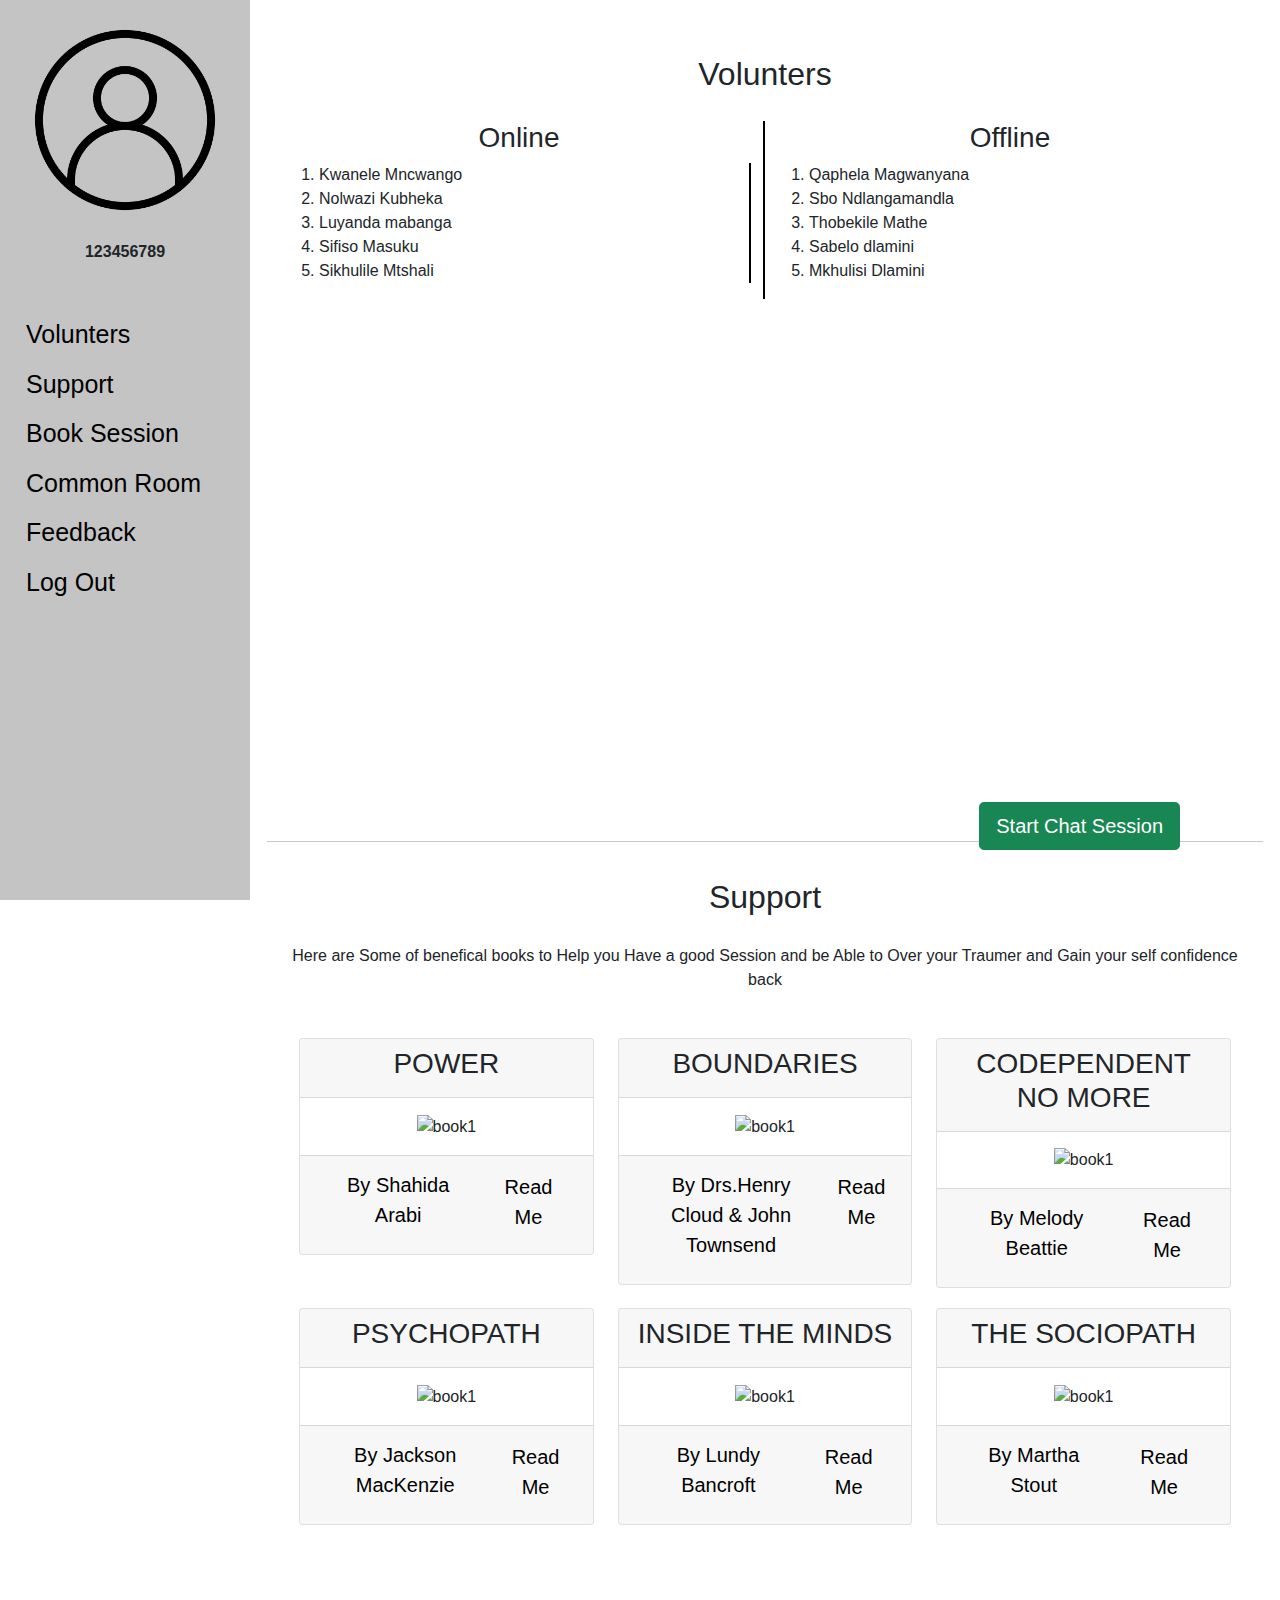
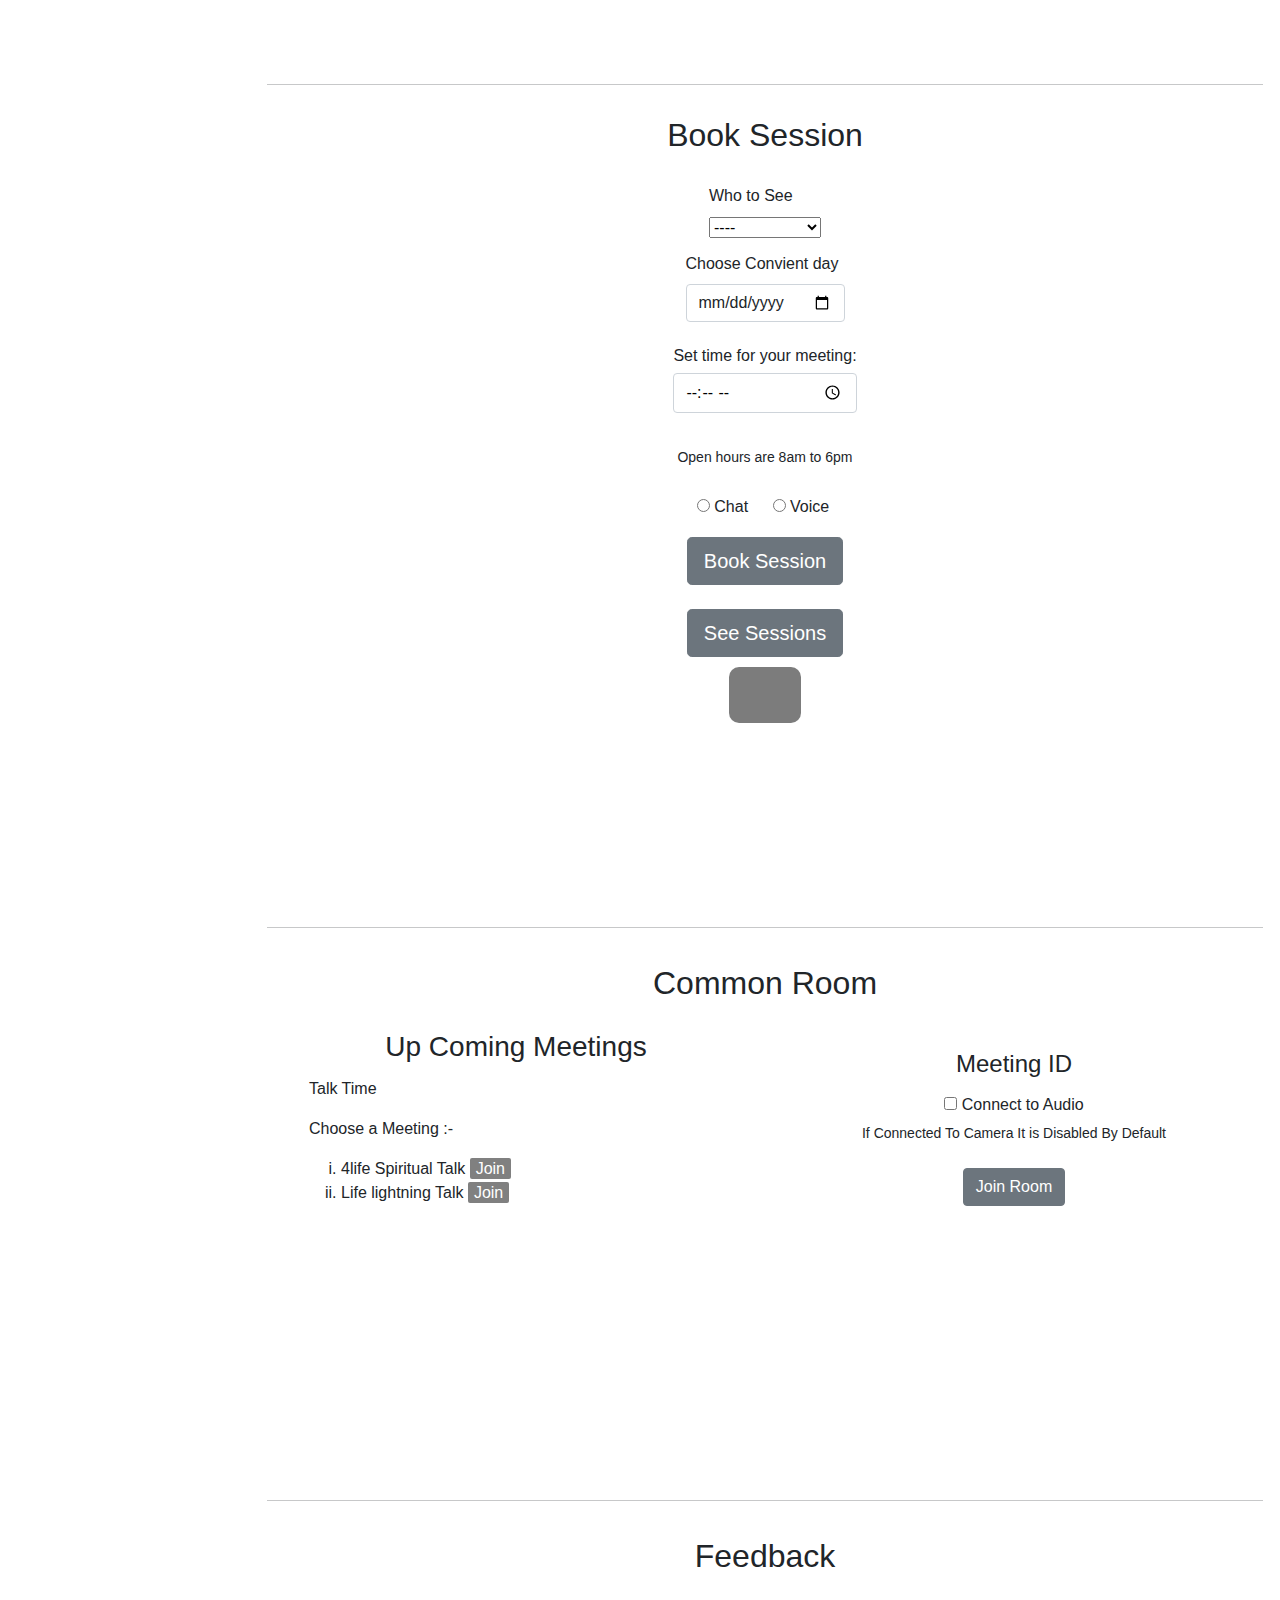
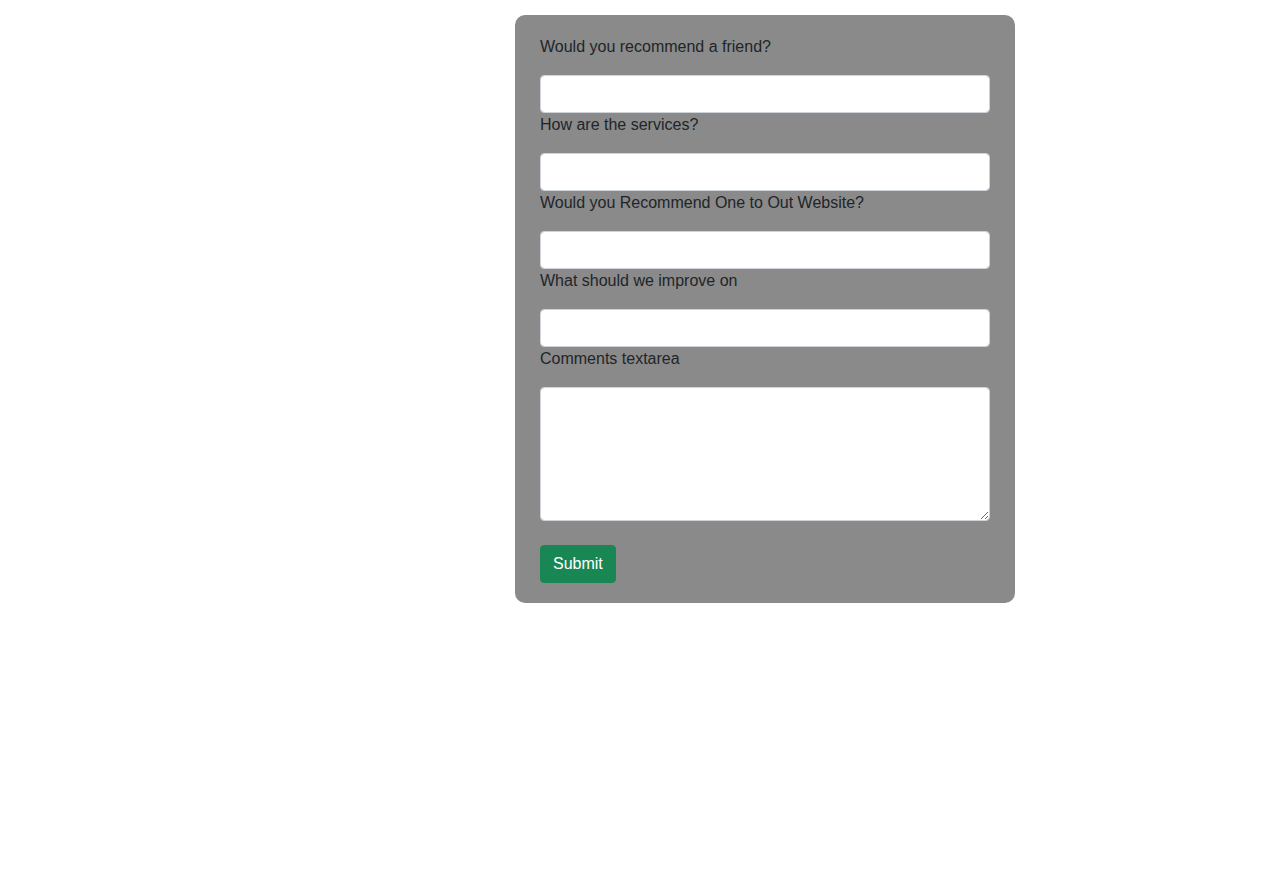
==== dash-victim.html @ 4c10d36b "Added New files" ====
<!DOCTYPE html>
<html lang="en">

<head>
  <meta charset="UTF-8">
  <meta http-equiv="X-UA-Compatible" content="IE=edge">
  <meta name="viewport" content="width=device-width, initial-scale=1.0">
  <link href="https://cdn.jsdelivr.net/npm/bootstrap@5.0.0-beta3/dist/css/bootstrap.min.css" rel="stylesheet" integrity="sha384-eOJMYsd53ii+scO/bJGFsiCZc+5NDVN2yr8+0RDqr0Ql0h+rP48ckxlpbzKgwra6" crossorigin="anonymous">
  <link rel="stylesheet" href="css/bootstrap.css">
  <link rel="stylesheet" href="https://pro.fontawesome.com/releases/v5.10.0/css/all.css" integrity="sha384-AYmEC3Yw5cVb3ZcuHtOA93w35dYTsvhLPVnYs9eStHfGJvOvKxVfELGroGkvsg+p" crossorigin="anonymous"/>
  <link rel="stylesheet" href="css/styles.css">

  <script src="js/jquery-3.6.0.js"></script>
  <script src="js/dash-victim.js"></script>
  <title>DashBoard | Victim</title>
</head>

<body>
  <div class="container-fluid">

    <div class="sidenav">
      <img src="./assets/usericon.png" alt="anonymous user" class="img-fluid">
      <p class="text-md-center">123456789</p>
      <div class="dash-content">
        <a href="#volunters">Volunters</a>
        <a href="#support">Support</a>
        <a href="#book-session">Book Session</a>
        <a href="#common-room">Common Room</a>
        <a href="#feedback">Feedback</a>
        <a href="index.html"><i class="fad fa-sign-out"></i> Log Out</a>
      </div>
    </div>

    <div class="main">
      <!-- Volunter section -->
      <div class="container-fluid" id="volunters">
        <h2 class="text-center">Volunters</h2>
        <div class="row">
          <div class="col-md-6" id="online">
            <h3 class="text-md-center">Online </h3>
            <div class="onVol">
              <ol id="online">
                <li>Kwanele Mncwango</li>
                <li>Nolwazi Kubheka</li>
                <li>Luyanda mabanga</li>
                <li>Sifiso Masuku</li>
                <li>Sikhulile Mtshali</li>
              </ol>
            </div>
          </div>
          <div class="col-md-6">
            <h3 class="text-md-center">Offline </h3>
            <div class="onVol">
              <ol id="offline">
                <li>Qaphela Magwanyana</li>
                <li>Sbo Ndlangamandla</li>
                <li>Thobekile Mathe</li>
                <li>Sabelo dlamini</li>
                <li>Mkhulisi Dlamini</li>
              </ol>
            </div>
          </div>
        </div>
      </div>
      <hr>
      <!-- support section -->
      <div class="container-fluid" id="support">
        <h2 class="text-center">Support</h2>
        <p class="text-center
        
        ">Here are Some of benefical books to Help you Have a good Session and be Able to Over your Traumer and Gain your self confidence back</p>
        <div class="row">
          <div class="col-md-4 s-support">
            <div class="card">
              <div class="card-header">
                <h3>POWER</h3>
              </div>
              <div class="card-body">
                <img src="https://miro.medium.com/max/333/1*yZU6FsTKZDG6vWjP9fsI4g.png" alt="book1" class="img-fluid">
              </div>
              <div class="card-footer d-flex justify-content-around">
                <p>By Shahida Arabi</p>
                <a href="https://www.amazon.com/POWER-Surviving-Narcissistic-Collection-Narcissism/dp/1945796324/ref=sr_1_1?s=books&ie=UTF8&qid=1527396830&sr=1-1&keywords=power+surviving+and+thriving+after+narcissistic+abuse">Read Me</a>
              </div>
            </div>
          </div>
          <div class="col-md-4 s-support">
            <div class="card">
              <div class="card-header">
                <h3>BOUNDARIES</h3>              
              </div>
              <div class="card-body">
                <img src="https://miro.medium.com/max/333/1*iurOV4dT2l7QTVrExcYq_g.png" alt="book1" class="img-fluid">
              </div>
              <div class="card-footer d-flex justify-content-between">
                <p>By Drs.Henry Cloud & John Townsend</p>
                <a href="https://www.amazon.com/Boundaries-Updated-Expanded-When-Control/dp/0310351804/ref=sr_1_1?s=books&ie=UTF8&qid=1527386803&sr=1-1&keywords=boundaries+by+cloud">Read Me</a>
              </div>
            </div>
          </div>
          <div class="col-md-4 s-support">
            <div class="card">
              <div class="card-header">
                <h3>CODEPENDENT NO MORE</h3>              
              </div>
              <div class="card-body">
                <img src="https://miro.medium.com/max/320/1*8thac5GpHJk7P8rJvAa6Fw.jpeg" alt="book1" class="img-fluid">
              </div>
              <div class="card-footer d-flex justify-content-around">
                <p>By Melody Beattie</p>
                <a href="https://www.amazon.com/Codependent-No-More-Controlling-Yourself/dp/0894864025/ref=sr_1_3?s=books&ie=UTF8&qid=1527387179&sr=1-3&keywords=codependent+no+more">Read Me</a>
              </div>
            </div>
          </div>

          <div class="col-md-4 s-support">
            <div class="card">
              <div class="card-header">
                <h3>PSYCHOPATH</h3>              
              </div>
              <div class="card-body">
                <img src="https://miro.medium.com/max/333/1*yyHXCmJdSivTnD1JJiCYqQ.png" alt="book1" class="img-fluid">
              </div>
              <div class="card-footer d-md-flex justify-content-around">
                <p>By Jackson MacKenzie</p>
                <a href="#">Read Me</a>
              </div>
            </div>
          </div>
          <div class="col-md-4 s-support">
            <div class="card">
              <div class="card-header">
                <h3>INSIDE THE MINDS</h3>              
              </div>
              <div class="card-body">
                <img src="https://miro.medium.com/max/333/1*FtLapRXrFWLoQn6FyBXBxw.png" alt="book1" class="img-fluid">
              </div>
              <div class="card-footer d-flex justify-content-around">
                <p>By Lundy Bancroft</p>
                <a href="https://www.amazon.com/Why-Does-He-That-Controlling/dp/0425191656/ref=sr_1_1?s=books&ie=UTF8&qid=1527402056&sr=1-1&keywords=why+does+he+do+that">Read Me</a>
              </div>
            </div>
          </div>
          <div class="col-md-4 s-support">
            <div class="card">
              <div class="card-header">
                <h3>THE SOCIOPATH</h3>              
              </div>
              <div class="card-body">
                <img src="https://www.hachette.co.uk/wp-content/uploads/2019/11/hbg-title-9781529331288-33.jpg?fit=817%2C1250" alt="book1" class="img-fluid">
              </div>
              <div class="card-footer d-md-flex justify-content-around">
                <p>By Martha Stout</p>
                <a href="https://www.amazon.com/Sociopath-Next-Door-Martha-Stout/dp/0767915828/ref=sr_1_1?s=books&ie=UTF8&qid=1527399372&sr=1-1&keywords=the+sociopath+next+door"> Read Me</a>
              </div>
            </div>
          </div>
        </div>
      </div>
      <hr>
      <!-- book-session section -->
      <div class="container-fluid light" id="book-session">
        <h2 class="text-center">Book Session</h2>
        <div class="container d-md-flex flex-column justify-content-center align-items-center">
          <div class="whomtosee">
            <label for="wtosee" class="form-label">Who to See</label><br>
            <select name="tosee" id="tosee" class="mb-2">
              <option value="">----</option>
              <option value="Counsler">Counsler</option>
              <option value="Pyschologist">Pyschologist</option>
              <option value="Doctor">Doctor</option>
              <option value="Pediarician">Pediarician</option>
            </select>
          </div>

          <div class="form-group">
            <label for="bkmet"  class="form-label">Choose Convient day</label>
            <input id="bkmet" class="form-control mb-2" type="date">
          </div>

          <div class="time">
            <label for="appt" class="form-label">Set time for your meeting:</label>
            <input type="time" id="appt" name="appt" min="09:00" max="18:00" required class="form-control mb-2"><br>
            <small>Open hours are 8am to 6pm</small>
          </div>
          <div class="howsession">
            <label class="radio-inline form-label" id="session">
              <input type="radio" name="tlk" value="chat"> Chat
            </label>
            <label class="radio-inline form-label" id="session">
              <input type="radio" name="tlk" value="Voice"> Voice
            </label>
            <br>
            <input type="button" class="btn btn-secondary btn-lg" value="Book Session" id="confr" aria-pressed="true"><br><br>
            <input type="button" class="btn btn-secondary btn-lg" value="See Sessions" id="seeSession" aria-pressed="true">
          </div>

          <div id="bookDisplay">
            <ul id="lstBkDply">

            </ul>
          </div>

        </div>
      </div>
      <hr>
      <!-- common-room section -->
      <div class="container-fluid" id="common-room">
        <h2 class="text-center">Common Room</h2>
          <div class="row text-md-center">
            <div class="col-md-6 left">
              <h3>Up Coming Meetings</h3>
              <div class="cmmn">
                <p>Talk Time</p>
                <p>Choose a Meeting :-</p>
                <ol id="meetingList">
                  <li>4life Spiritual Talk <span>Join</span></li>
                  <li>Life lightning Talk <span>Join</span></li>
                </ol>
              </div>
            </div>
            <div class="col-md-6 right d-flex flex-column align-items-center justify-content-center">
              <h4>Meeting ID</h4>
              <span id="meetId"></span>
              <label for="Audio">
                <input type="checkbox" name="" id="">
                Connect to Audio
              </label>
              <small>If Connected To Camera It is Disabled By Default</small>
              <br>
              <input type="button" value="Join Room" class="btn btn-secondary">
            </div>
          </div>
      </div>
      <hr>

      <!-- feedback section -->
      <div class="container-fluid" id="feedback">
        <h2 class="text-center">Feedback</h2>
        <div class="container d-flex flex-column align-items-center justify-content-center">
          <div class="fdbck">
            <form action="" method="post">
              <p>Would you recommend a friend?</p>
              <input type="text" class="form-control">
              <p>How are the services?</p>
              <input type="text" class="form-control">
              <p>Would you Recommend One to Out Website?</p>
              <input type="text" class="form-control">
              <p>What should we improve on</p>
              <input type="text" class="form-control">
              <p>Comments textarea</p>
              <textarea name="" id="" cols="50" class="form-control" rows="5"></textarea>
              <br>
              <input type="button" value="Submit" class="btn btn-success">
            </form>
          </div>
        </div>
      </div>

      <!-- chat section -->
      <div id="mySideChat" class="sidechat">
        <a href="javascript:void(0)" class="closebtn" id="closeChat">&times;</a>

        <div class="container">
          <div class="messageBox">
            <ul>
              <p class="bg-secpndary p-2">Hey</p>
              <p class="bg-primary p-2">Hello Too</p>
            </ul>
          </div>
          <div class="input-container">
            <input type="text" class="form-control" placeholder="Write a Message">
            <i class="fad fa-paper-plane icon"></i>
          </div>        
        </div>
      </div>

      <input type="button" id="chat" value="Start Chat Session" class="btn btn-success btn-lg">
    </div>
  </div>
  </div>
</body>

</html>
---- css/styles.css ----
@import url("https://fonts.googleapis.com/css2?family=Ubuntu:wght@300&display=swap");

* {
  font-family: "Ubuntu", sans-serif;
  padding: 0;
  margin: 0;
  box-sizing: border-box;
}
.loginContainer {
  background-color: white;
  color: aliceblue;
  width: 100vw;
  height: 100vh;
  position: fixed;
}

.login,
.register {
  height: 70vh;
  width: 50vw;
  display: flex;
  align-items: center;
  flex-direction: column;
  justify-content: space-around;
  background-color: grey;
  border-radius: 20px;
  margin: 10% auto;
}
.inputs div {
  margin-top: 20px;
}

a {
  text-decoration: none;
  color: white;
}
a:hover {
  color: white;
}
.lgn {
  margin-left: 10px;
}
.loginContainer{
    background-color: white;
    color: aliceblue;
    width: 100vw;
    height: 100vh;
    position: fixed;
}

.login, .register{
    height: 60vh;
    width: 50vw;
    display: flex;
    align-items: center;
    flex-direction: column;
    justify-content: space-around;
    background-color:grey;
    border-radius: 20px;
    margin: 10% auto;
}
.inputs div{
 margin-top: 20px;
}

a{
    text-decoration: none;
    color: white;
}
a:hover{
color: white;
}
.lgn{
    margin-left: 10px;
}
/* *******************
***dasbboard victim***
*********************/

.sidenav {
  background-color: #c4c4c4;
  position: fixed;
  width: 250px;
  height: 100%;
  top: 0;
  left: 0;
  z-index: 1;
  text-align: center;
}
.sidenav > .dash-content {
  text-align: left;
  padding: 10px;
}
.sidenav p {
  font-weight: 700;
  padding: 20px 0;
}
.sidenav > .dash-content a {
  padding: 6px 8px 6px 16px;
  text-decoration: none;
  font-size: 25px;
  color: black;
  display: block;
}
.sidenav img{
  max-width: 200px;
  max-height: 200px;
  margin-top: 20px;
}


.sidenav>.dash-content a:hover {
  color: white;
}

.main {
  margin-left: 250px;
  padding: 5px;
  min-height: 500px;
  width: auto;
  position: relative;
  overflow-x: hidden;
}
.main h2{
  padding: 20px;
}
#online {
  border-right: 2px solid black;
}

/***** volunter section *****/

#volunters {
  min-height: 90vh;
  margin: 10px auto;
  position: relative;
  padding: 20px;
}

/***** support section *****/
#support{
  min-height: 90vh;
  margin: 10px auto;
  position: relative;
}
#support>.row{
  text-align: center;
  margin-bottom: 10px;
  padding: 20px;
}
#support>.row>.s-support{
  text-align: center;
  margin: 10px auto;
  border-radius: 10px;
}
#support>.row>.s-support a{
  color: #000000;
  font-size: 20px;
  text-align: center;
  padding: 8px 10px 0 10px;
}
#support>.row>.s-support a:hover{
  color: #ffffff;
  font-size: 20px;
  background-color: grey;
  font-weight: 500;
  padding: 8px 10px 0 10px;
  border-radius: 4px;


}
#support>.row>.s-support p{
  color: #000000;
  font-size: 20px;
  padding: 6px 10px 0 10px;
  text-align: center;
}
#support>.row>.s-support img{
  width: auto;
  height: 400px;
  text-align: center;
}
/***** book section *****/
#book-session{
  min-height: 90vh;
  margin: 10px auto;
  position: relative;
}
#book-session h2{

  padding: 15px;
}
.calendar {
  height: max-content;
  width: max-content;
  background-color: white;
  border-radius: 30px;
  padding: 10px;
  position: relative;
  overflow: hidden;
}
#bookDisplay{
  background-color: rgba(0, 0, 0, 0.514);
  color: #f1f1f1;
  padding: 20px;
  font-size: 25px;
  border-radius: 10px;
}
#lstBkDsply{
  list-style: armenian;
}
/****** time *******/
.time {
  padding: 10px;
  text-align: center;
}
.time label {
  display: block;

  font: 1rem 'Fira Sans', sans-serif;
}

#appt, label {
  margin: .4rem 0;
}

#session{
  padding: 10px;
}
.howsession{
  margin-bottom: 10px;
}
/***** common section *****/
#common-room{
  min-height: 60vh;
  margin: 10px auto;
  position: relative;
}

#common-room>.row>.right{
  text-align: center;
}
.left>.cmmn{
  text-align: left;
  padding: 5px 30px;
}
.left>.cmmn ol{
  list-style: lower-roman;
}

.left>.cmmn span{
  background-color: #808080;
  color: white;
  border-radius: 2px;
  padding: 2px 6px;
}

/***** feedback section *****/

#feedback{
  min-height: 75vh;
  margin: 10px auto;
  position: relative;
}
#feedback>.container{
  background-color: rgba(0, 0, 0, 0.459);
  width: 500px;
  border-radius: 10px;
  padding: 20px;
  margin: 20px auto;
}
#feedback>.container>.fdbck{
  width: 450px;
  min-height: 50vh;
}
/***start chat***/
#chat{
  bottom: 50px;
  right: 100px;
  position: fixed;
  transition: ease-in-out 500ms;
}
#chat:hover{
  bottom: 60px;
  right: 110px;
  color: white;
}

.sidechat {
  height: 60vh;
  width: 0;
  position: fixed;
  z-index: 1;
  bottom: 0;
  right: 0;
  background-color: grey;
  border-radius: 5px;
  overflow-x: hidden;
  transition: 0.5s;
  padding-top: 70px;
  margin-bottom: 30px;
  margin-right: 30px;
  overflow-y: hidden;
}

.sidechat a {
  padding: 8px 8px 8px 32px;
  text-decoration: none;
  font-size: 25px;
  color: rgb(0, 0, 0);
  display: block;
  transition: 0.3s;
}

.sidechat a:hover {
  color: #f1f1f1;
}

.sidechat .closebtn {
  position: absolute;
  top: 0;
  right: 25px;
  font-size: 36px;
  margin-left: 50px;
}
.messageBox{
  padding: 2rem 1rem;
  margin-bottom: 2rem;
  background-color: #ced5db;
  border-radius: .3rem;
  height: 35vh;
}

.icon {
  padding: 10px;
  color: #000000;
  min-width: 50px;
  text-align: left;
  font-size: 30px;
}
.input-container {
  display: -ms-flexbox;
  display: flex;
  width: 100%;
  margin-bottom: 15px;
}

.input-field:focus {
  border: 2px solid #000000;
}
/***end chat***/

/****Report Section****/
.rept{
  background-color: #00000083;
  background-image: url('../assets/gbv-image_website-01.jpg');
  background-position: center center;
  background-size: cover;
  background-repeat: no-repeat;
  background-blend-mode: darken;
  background-attachment: fixed;
}
.navcustom{
  background-color: rgb(158, 158, 158);
  height: 100px;
  padding: 10px;
  border-radius: 0px 0px 10px 10px;
}
.navcustom ul{
  width: 100%;

}
.navcustom ul li{
  margin: 0 80px;
}
.navcustom ul li>.title{
  font-size: 45px;
}
.navcustom ul li>.other{
  margin-top: 15px;
  font-size: 20px;
  border-radius: 5px;
  color: #ffffff;
  border: 2px solid;
}
.navcustom ul li>.other:hover{
  background-color: black;
  border: 2px solid black;
}
.report{
  padding: 20px;
  color: white;
  margin-bottom: 50px;
}
.rpt h3{
  padding: 30px;
  color: #fff;
  text-decoration: underline;
  font-size: 35px;
}
.typesgbv{
  padding: 20px;
  color: #ffffff;
}
#caseNumber{
  font-size: 25px;
  color: #ffffff;
  padding-left: 10px;
}
.typesgbv>.container ol{
  padding: 20px;
  font-size: 20px;
}
.typesgbv>.container em{
  font-size: 19px;
  font-weight: 700;
  font-size: 23px;
}
.report>.container{
  background-color: rgba(255, 255, 255, 0.562);
  max-width: 700px;
  padding: 30px;
  border-radius: 5px;
  color: #000;
}
.report>.container label{
  font-size: 25px;
}
.report>.container input[type=text],
input[type=time],
input[type=file], #gbvtype{
  height: 40px;
  color: #000000;
}
/* end report */
@media screen and (max-height: 450px) {
  .sidenav {
    padding-top: 15px;
  }
  .sidenav a {
    font-size: 18px;
  }
}
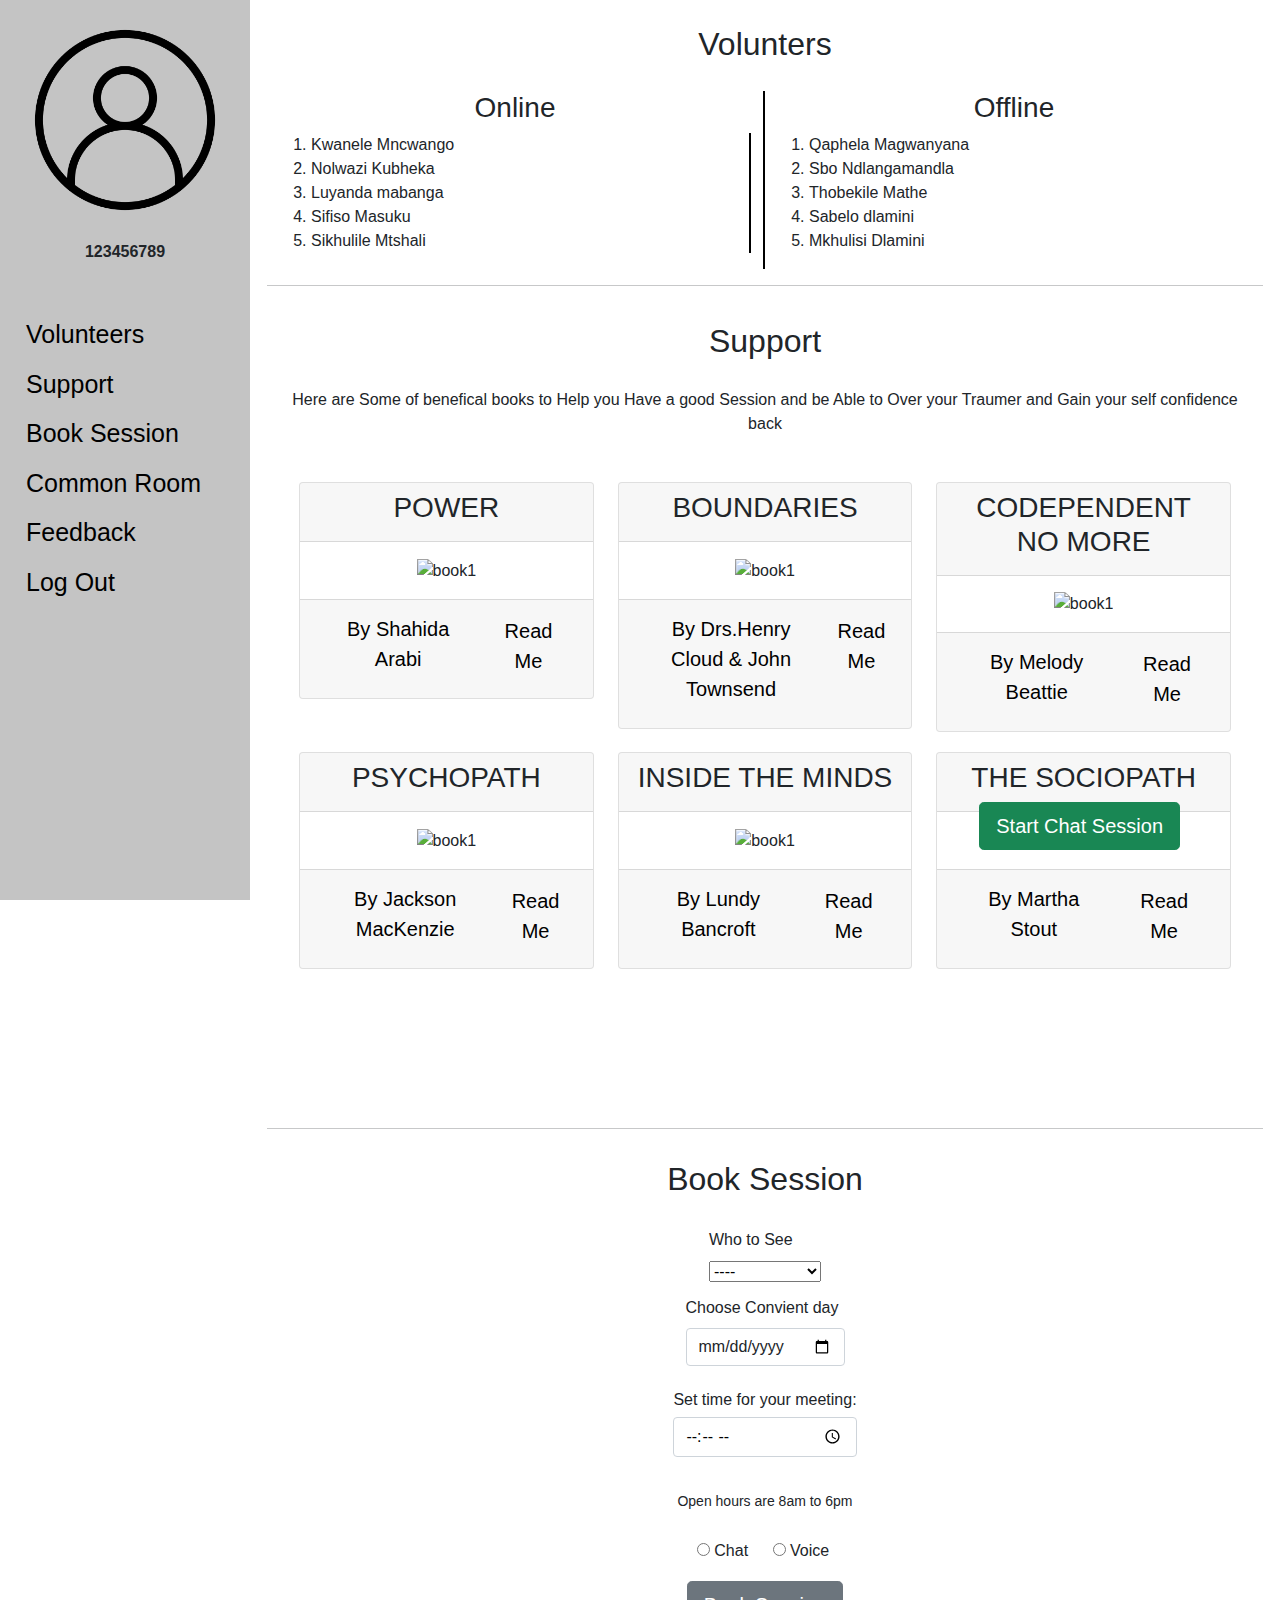
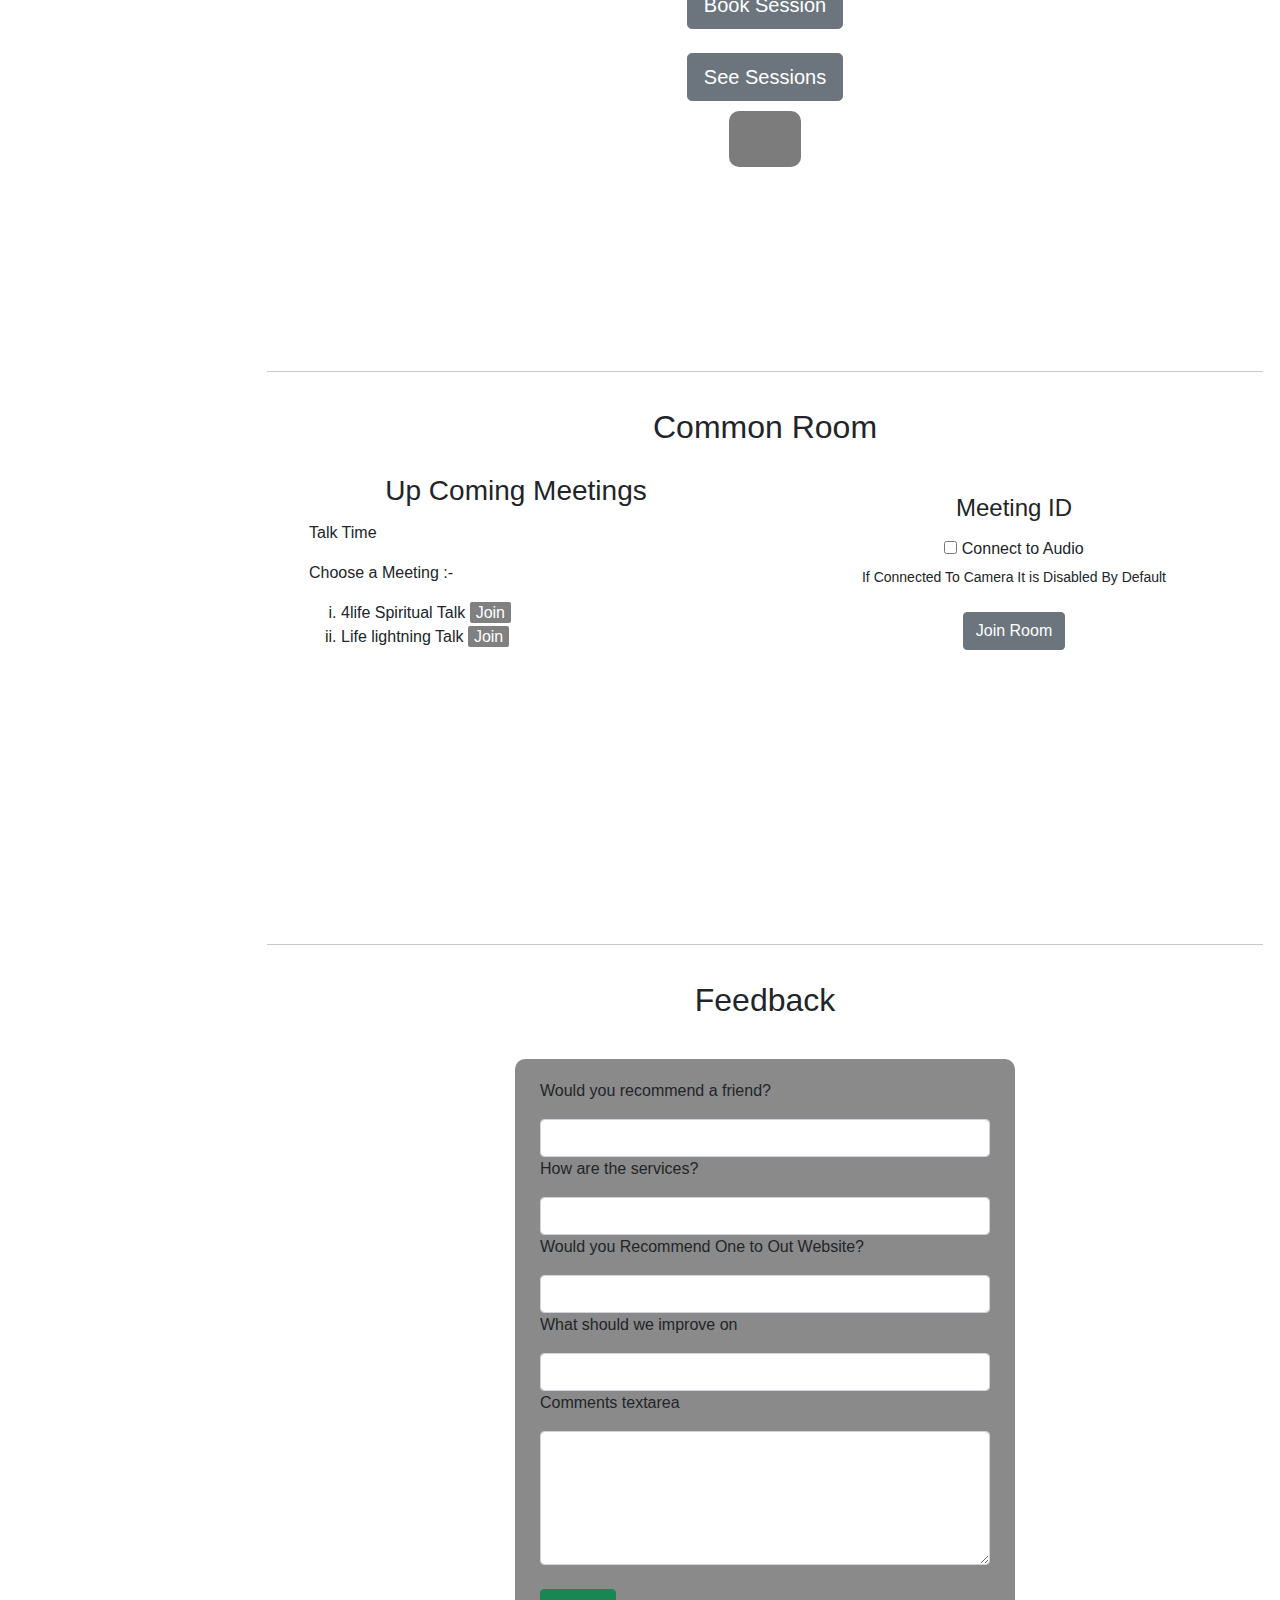
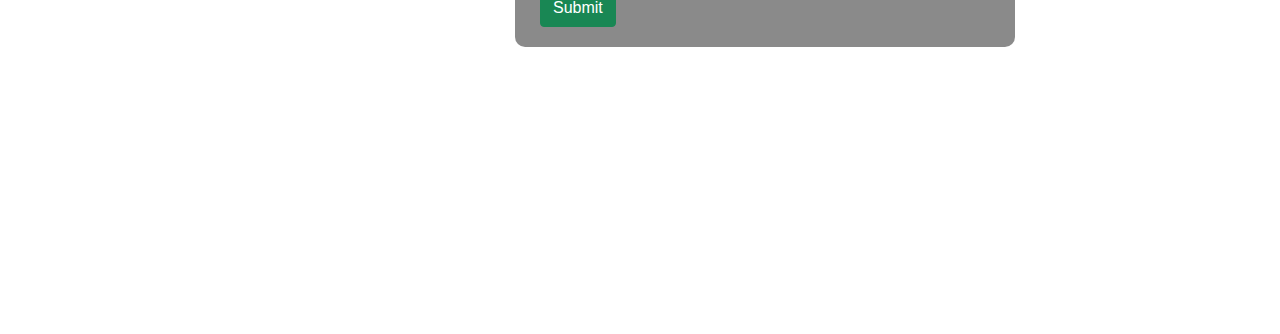
==== commit 609223e0: "Update" ====
--- a/dash-victim.html
+++ b/dash-victim.html
@@ -22,7 +22,7 @@
       <img src="./assets/usericon.png" alt="anonymous user" class="img-fluid">
       <p class="text-md-center">123456789</p>
       <div class="dash-content">
-        <a href="#volunters">Volunters</a>
+        <a href="#volunters">Volunteers</a>
         <a href="#support">Support</a>
         <a href="#book-session">Book Session</a>
         <a href="#common-room">Common Room</a>
@@ -33,7 +33,7 @@
 
     <div class="main">
       <!-- Volunter section -->
-      <div class="container-fluid" id="volunters">
+      <div class="container-fluid" id="volunteers">
         <h2 class="text-center">Volunters</h2>
         <div class="row">
           <div class="col-md-6" id="online">
